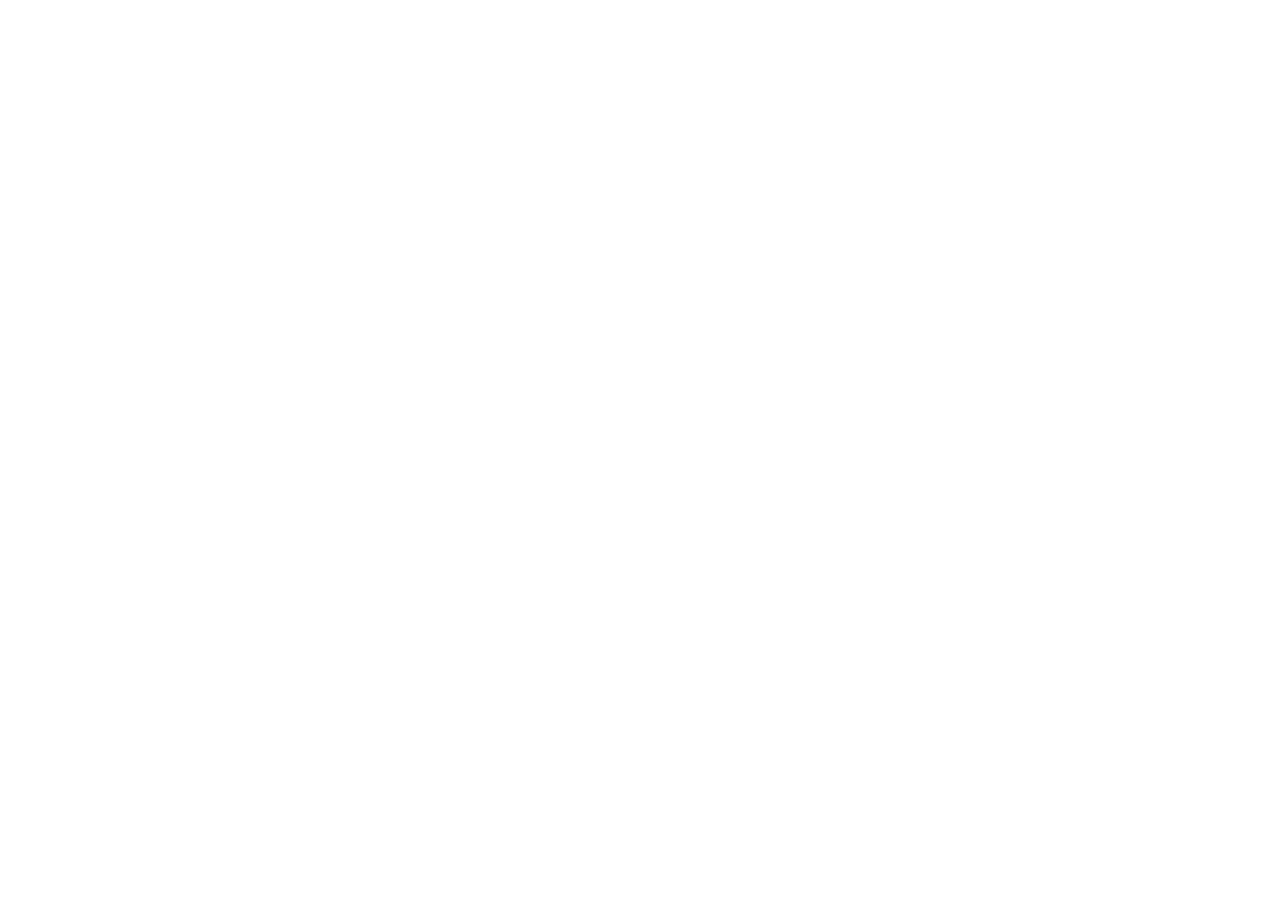
==== pages/case3.html @ 3620d98a "Case 1 & 2 Done" ====
<!DOCTYPE html>
<html lang="en">
  <head>
    <meta charset="UTF-8" />
    <meta name="viewport" content="width=device-width, initial-scale=1.0" />
    <title>Case - 3</title>
  </head>
  <body></body>
</html>
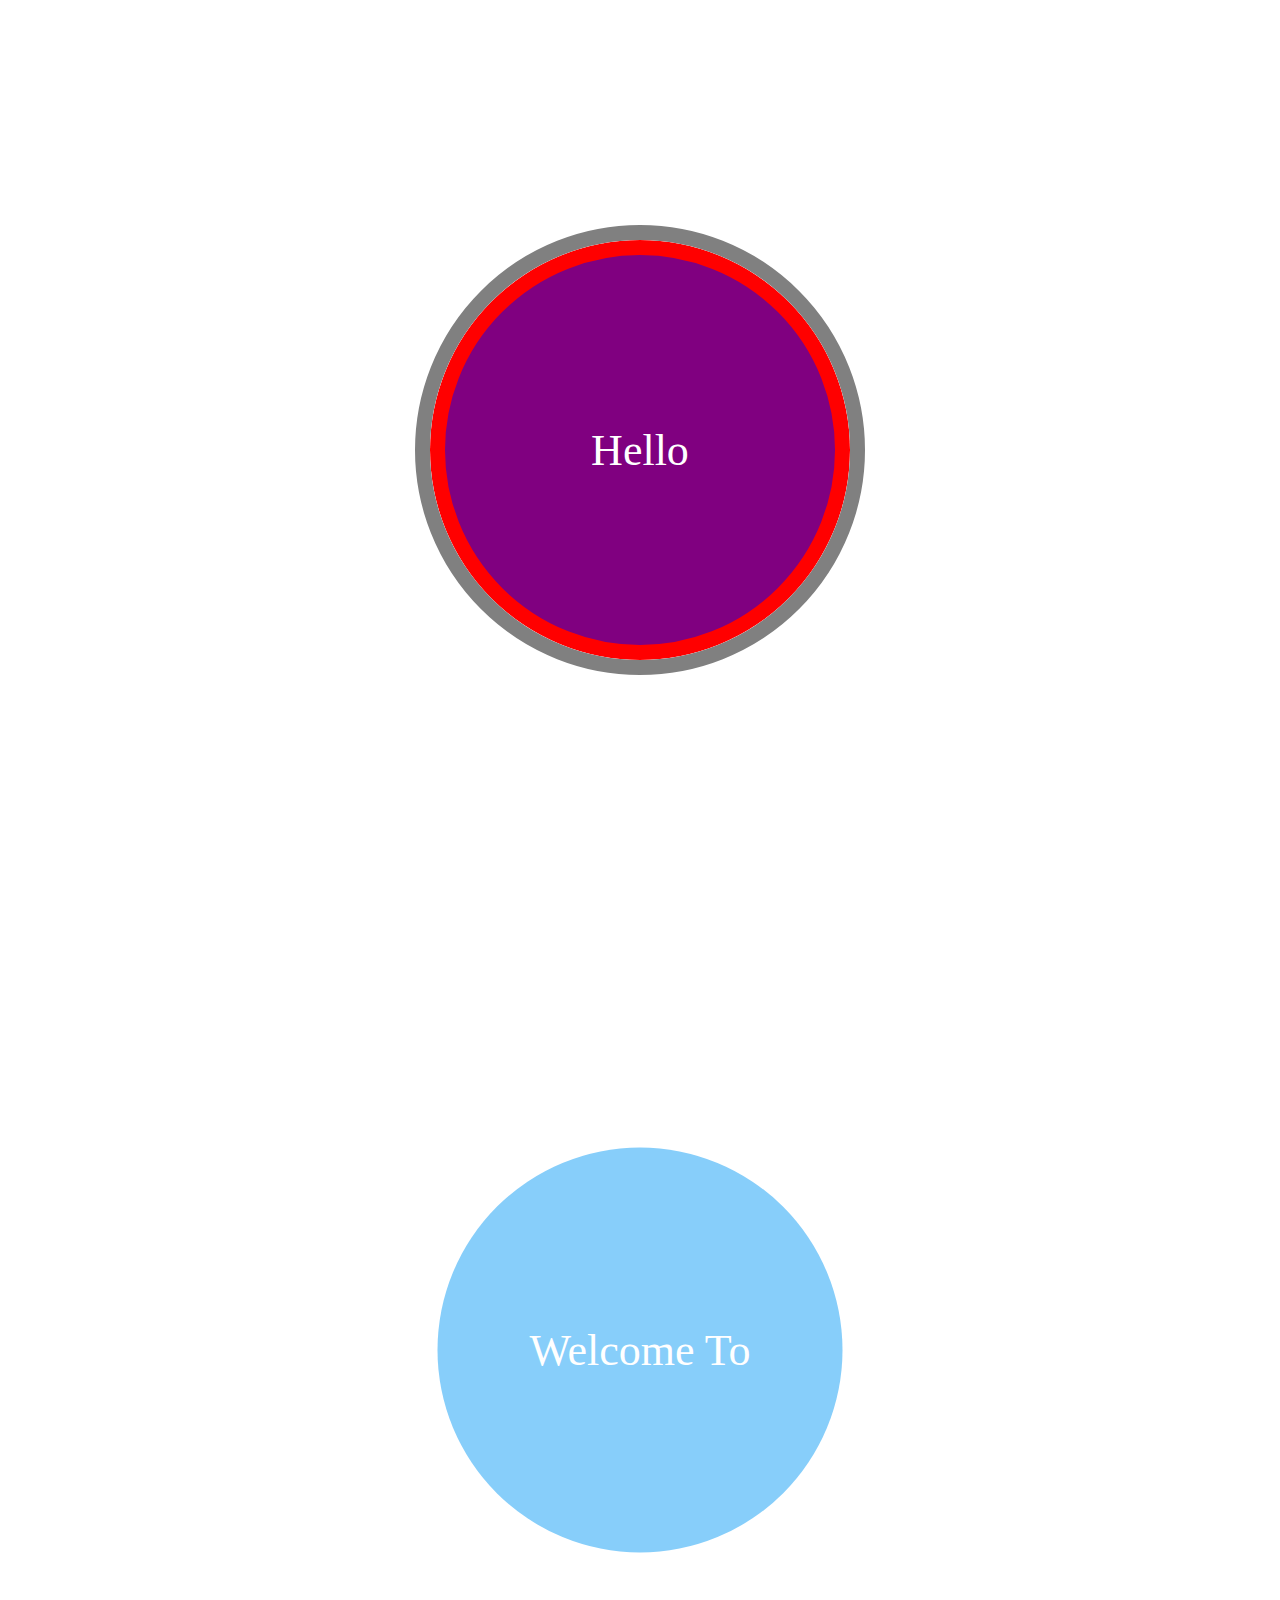
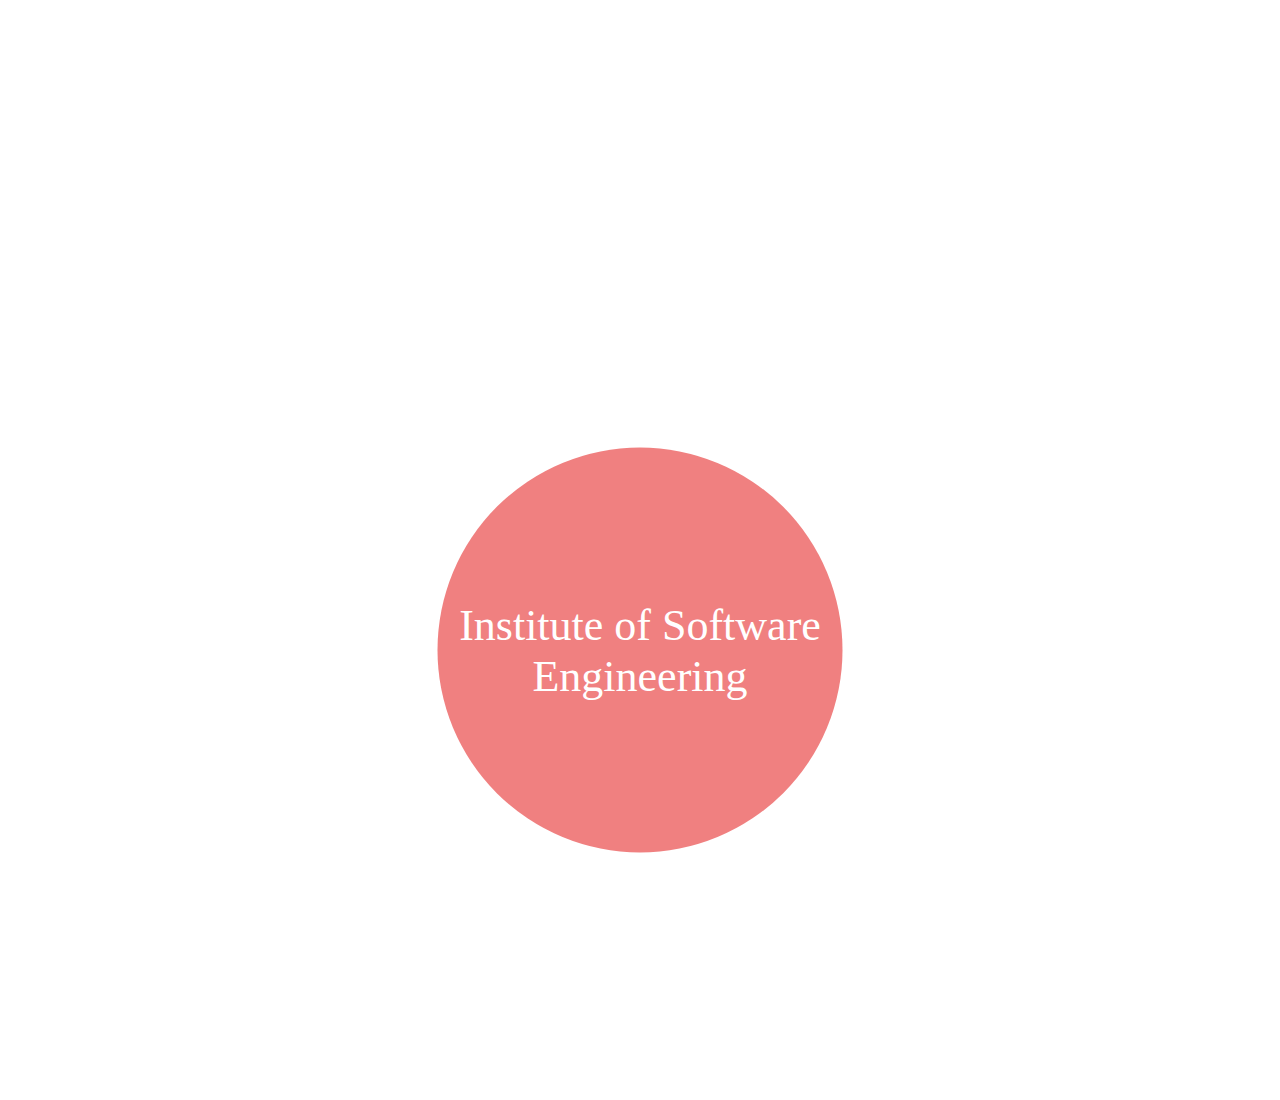
==== commit ba7a91c5: "case3 done" ====
--- a/pages/case3.html
+++ b/pages/case3.html
@@ -4,6 +4,17 @@
     <meta charset="UTF-8" />
     <meta name="viewport" content="width=device-width, initial-scale=1.0" />
     <title>Case - 3</title>
+    <link rel="stylesheet" href="/css/case3.css" />
   </head>
-  <body></body>
+  <body>
+    <div class="border_gray">
+      <div class="border_red"></div>
+    </div>
+
+    <div class="content">
+      <div class="circle_section purple">Hello</div>
+      <div class="circle_section blue">Welcome To</div>
+      <div class="circle_section red">Institute of Software Engineering</div>
+    </div>
+  </body>
 </html>
--- a/css/case3.css
+++ b/css/case3.css
@@ -0,0 +1,61 @@
+* {
+  box-sizing: border-box;
+  margin: 0;
+}
+
+.border_gray {
+  width: 50vh;
+  height: 50vh;
+  border: 15px solid gray;
+  border-radius: 50%;
+  position: fixed;
+  top: 50%;
+  left: 50%;
+  transform: translate(-50%, -50%);
+  overflow: hidden;
+  z-index: 10;
+}
+
+.border_red {
+  width: 100%;
+  height: 100%;
+  border: 15px solid red;
+  border-radius: 50%;
+  position: relative;
+}
+
+.content {
+  position: relative;
+  width: 100%;
+  height: 300vh;
+}
+
+.circle_section {
+  width: 45vh;
+  height: 45vh;
+  border-radius: 50%;
+  display: flex;
+  justify-content: center;
+  align-items: center;
+  position: absolute;
+  left: 50%;
+  transform: translate(-50%, -50%);
+  color: #fff;
+  font-size: 2.75rem;
+  text-align: center;
+}
+
+.circle_section.purple {
+  background-color: purple;
+  top: 50vh;
+}
+
+.circle_section.blue {
+  background-color: lightskyblue;
+  top: 150vh;
+}
+
+.circle_section.red {
+  background-color: lightcoral;
+  top: 250vh;
+}
